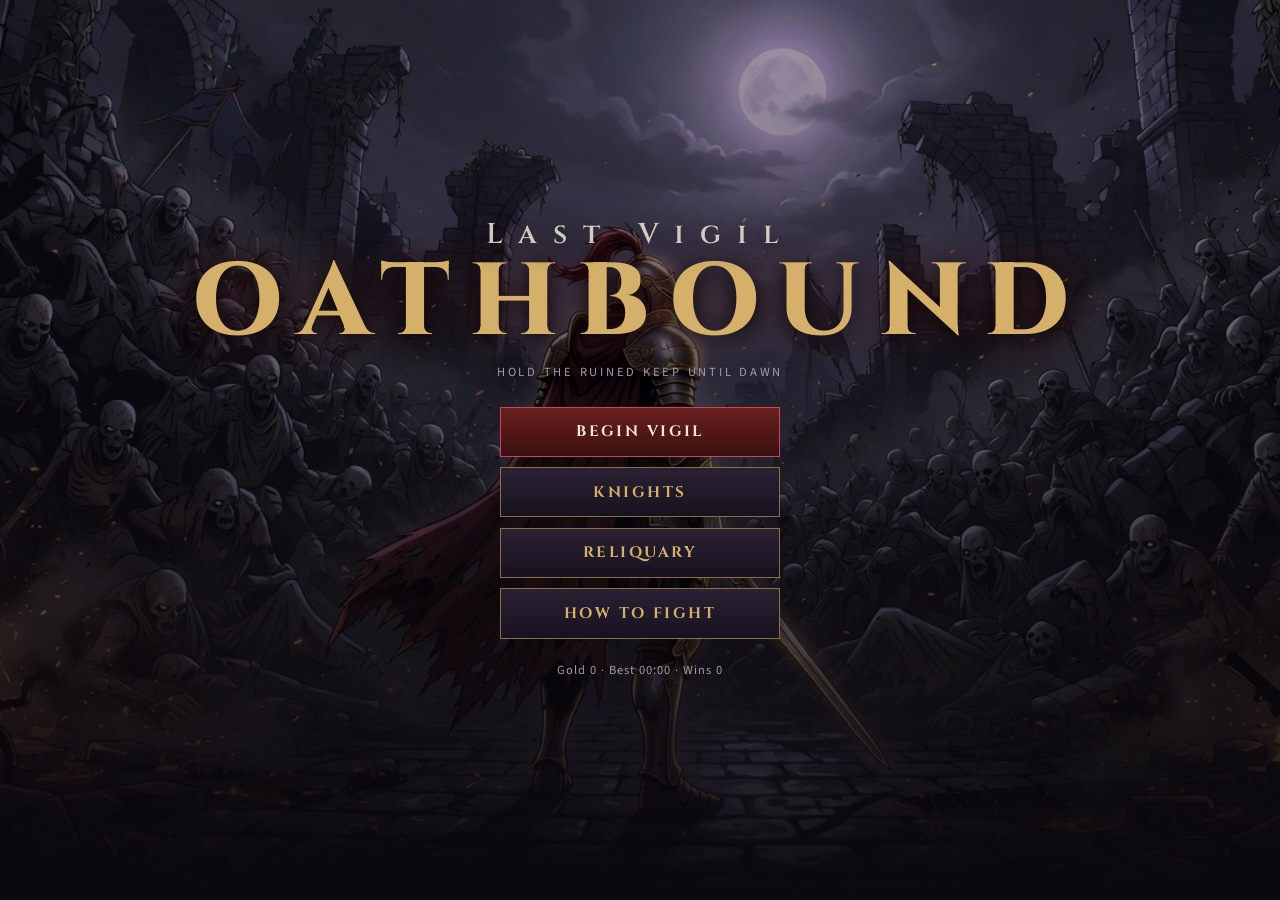
==== index.html @ 6cf6b9b5 "Initial commit: Oathbound Last Vigil Browser horde-survivor with knights, weapon evolutions, bosses," ====
<!DOCTYPE html>
<html lang="en">
<head>
  <meta charset="UTF-8" />
  <meta name="viewport" content="width=device-width, initial-scale=1, user-scalable=no" />
  <title>Oathbound — Last Vigil</title>
  <link rel="preconnect" href="https://fonts.googleapis.com" />
  <link rel="preconnect" href="https://fonts.gstatic.com" crossorigin />
  <link href="https://fonts.googleapis.com/css2?family=Cinzel:wght@600;800&family=Source+Sans+3:wght@400;600;700&display=swap" rel="stylesheet" />
  <link rel="stylesheet" href="css/style.css" />
</head>
<body>
  <canvas id="game"></canvas>

  <div id="hud">
    <div class="top">
      <div class="stat"><div class="k">Vigil</div><div class="v" id="hud-time">00:00</div></div>
      <div class="stat"><div class="k">Slain</div><div class="v" id="hud-kills">0</div></div>
      <div class="stat"><div class="k">Gold</div><div class="v" id="hud-gold">0</div></div>
      <div class="stat"><div class="k">Level</div><div class="v" id="hud-lv">1</div></div>
    </div>
    <div id="banner"></div>
    <div id="dash-pip"><i id="dash-fill"></i></div>
    <div class="bottom">
      <div class="bars">
        <div class="bar hp"><i id="hp-fill"></i><div class="lbl" id="hp-lbl">100 / 100</div></div>
        <div class="bar xp"><i id="xp-fill"></i><div class="lbl" id="xp-lbl">0 / 10</div></div>
      </div>
      <div id="weapon-dock"></div>
    </div>
  </div>

  <div id="overlay">
    <div class="layer show" id="title-screen">
      <div class="brand">
        <h1><span>Last Vigil</span>OATHBOUND</h1>
        <p class="tag">Hold the ruined keep until dawn</p>
      </div>
      <div class="menu-col">
        <button class="btn primary" id="btn-play">Begin Vigil</button>
        <button class="btn" id="btn-chars">Knights</button>
        <button class="btn" id="btn-meta">Reliquary</button>
        <button class="btn" id="btn-help">How to Fight</button>
      </div>
      <p class="tiny" id="title-meta">Gold 0 · Best 00:00</p>
    </div>

    <div class="layer" id="chars">
      <div class="panel">
        <h2>Choose Your Knight</h2>
        <div class="row" id="char-list"></div>
        <div class="row" style="margin-top:1rem">
          <button class="btn" id="chars-back">Back</button>
        </div>
      </div>
    </div>

    <div class="layer" id="meta">
      <div class="panel" style="min-width:min(560px,92vw)">
        <h2>Reliquary</h2>
        <p class="tiny" id="meta-gold" style="margin-top:0">Permanent gold: 0</p>
        <div id="meta-list"></div>
        <div class="row" style="margin-top:1rem">
          <button class="btn" id="meta-back">Back</button>
        </div>
      </div>
    </div>

    <div class="layer" id="help">
      <div class="panel" style="min-width:min(520px,92vw)">
        <h2>How to Fight</h2>
        <div class="help-grid">
          <b>WASD / Arrows</b><span>Move through the keep</span>
          <b>Shift or Space</b><span>Dash — brief invulnerability</span>
          <b>Mouse</b><span>Aim directional weapons</span>
          <b>Esc / P</b><span>Pause</span>
          <b>1 2 3</b><span>Pick a level-up blessing</span>
        </div>
        <p style="color:var(--ash);line-height:1.45;margin-bottom:1rem">
          Weapons strike on their own. Collect pale souls to level up and choose blessings.
          Pair a weapon with the right virtue to evolve it. Bosses arrive at 3:00 and 6:00.
          At 8:30 the Dawn Eater comes. Slay it to see the sun.
        </p>
        <div class="row"><button class="btn" id="help-back">Back</button></div>
      </div>
    </div>

    <div class="layer" id="levelup">
      <div class="panel">
        <h2>A Blessing</h2>
        <div class="cards" id="level-cards"></div>
      </div>
    </div>

    <div class="layer" id="shop">
      <div class="panel">
        <h2>Wandering Armorer</h2>
        <p class="tiny" id="shop-gold" style="margin-top:0">Gold 0</p>
        <div class="row" id="shop-list"></div>
        <div class="row" style="margin-top:1rem">
          <button class="btn primary" id="shop-leave">Return to the fight</button>
        </div>
      </div>
    </div>

    <div class="layer" id="pause">
      <div class="panel" style="min-width:280px">
        <h2>Paused</h2>
        <div class="menu-col">
          <button class="btn primary" id="pause-resume">Resume</button>
          <button class="btn" id="pause-quit">Abandon Vigil</button>
        </div>
      </div>
    </div>

    <div class="layer" id="end">
      <div class="panel" style="min-width:min(420px,92vw)">
        <div class="big" id="end-title">Fallen</div>
        <div class="sub" id="end-sub">The keep is lost.</div>
        <div class="stats-grid" id="end-stats"></div>
        <div class="row">
          <button class="btn primary" id="end-again">Another Vigil</button>
          <button class="btn" id="end-menu">Main Hall</button>
        </div>
      </div>
    </div>
  </div>

  <div id="gold-chip"></div>
  <script src="js/game.js"></script>
</body>
</html>
---- css/style.css ----
:root {
  --ink: #0b090e;
  --panel: #16111c;
  --panel-2: #1e1726;
  --gold: #d4b06a;
  --gold-dim: #8a7040;
  --crimson: #b43333;
  --ash: #a39aaa;
  --cream: #efe6d4;
  --ok: #7dcf8a;
}

* { box-sizing: border-box; margin: 0; padding: 0; }

html, body {
  width: 100%;
  height: 100%;
  overflow: hidden;
  background: var(--ink);
  color: var(--cream);
  font-family: "Source Sans 3", "Segoe UI", sans-serif;
  user-select: none;
}

canvas#game {
  display: block;
  width: 100vw;
  height: 100vh;
  cursor: crosshair;
}

#overlay {
  position: fixed;
  inset: 0;
  pointer-events: none;
  z-index: 5;
}

#overlay .layer {
  position: absolute;
  inset: 0;
  display: none;
  pointer-events: auto;
  align-items: center;
  justify-content: center;
}

#overlay .layer.show { display: flex; }

/* —— Title —— */
#title-screen {
  flex-direction: column;
  background:
    linear-gradient(180deg, rgba(8,6,10,.35) 0%, rgba(8,6,10,.72) 70%, #0b090e 100%),
    url("../assets/sprites/title.jpg") center / cover no-repeat;
}

#title-screen .brand {
  text-align: center;
  margin-bottom: 1.6rem;
  text-shadow: 0 4px 24px #000, 0 0 40px rgba(180, 40, 40, .35);
}

#title-screen h1 {
  font-family: Cinzel, Palatino, Georgia, serif;
  font-weight: 800;
  font-size: clamp(3.2rem, 8vw, 6.4rem);
  letter-spacing: .18em;
  color: var(--gold);
  line-height: .95;
}

#title-screen h1 span {
  display: block;
  font-size: .28em;
  letter-spacing: .55em;
  color: var(--cream);
  font-weight: 600;
  margin-bottom: .4rem;
  opacity: .85;
}

#title-screen p.tag {
  margin-top: .7rem;
  letter-spacing: .22em;
  text-transform: uppercase;
  font-size: .78rem;
  color: var(--ash);
}

.menu-col {
  display: flex;
  flex-direction: column;
  gap: .65rem;
  min-width: 280px;
}

button.btn {
  appearance: none;
  border: 1px solid var(--gold-dim);
  background: linear-gradient(180deg, #2a2133, #17121f);
  color: var(--gold);
  font-family: Cinzel, Palatino, Georgia, serif;
  font-weight: 700;
  letter-spacing: .16em;
  text-transform: uppercase;
  padding: .85rem 1.2rem;
  font-size: .95rem;
  cursor: pointer;
  transition: transform .12s, border-color .12s, background .12s;
}

button.btn:hover {
  transform: translateY(-1px);
  border-color: var(--gold);
  background: linear-gradient(180deg, #3a2d44, #1d1726);
}

button.btn.primary {
  background: linear-gradient(180deg, #6a1f1f, #3a1010);
  border-color: #c45;
  color: var(--cream);
}

button.btn:disabled {
  opacity: .45;
  cursor: not-allowed;
  transform: none;
}

.tiny {
  margin-top: 1.4rem;
  font-size: .78rem;
  letter-spacing: .08em;
  color: var(--ash);
  text-align: center;
}

/* —— Shared panels —— */
.panel {
  background: linear-gradient(180deg, rgba(28, 20, 36, .96), rgba(12, 9, 16, .96));
  border: 1px solid var(--gold-dim);
  box-shadow: 0 20px 60px rgba(0,0,0,.55), inset 0 0 40px rgba(212,176,106,.04);
  padding: 1.4rem 1.5rem 1.3rem;
  max-width: min(1080px, 96vw);
  max-height: 92vh;
  overflow: auto;
}

.panel h2 {
  font-family: Cinzel, Palatino, Georgia, serif;
  color: var(--gold);
  letter-spacing: .16em;
  font-size: 1.35rem;
  text-align: center;
  margin-bottom: 1rem;
}

.row { display: flex; gap: .8rem; flex-wrap: wrap; justify-content: center; }

/* —— Characters —— */
.char-card {
  width: 230px;
  background: var(--panel-2);
  border: 1px solid #3a3044;
  padding: .8rem;
  cursor: pointer;
  text-align: center;
  transition: border-color .12s, transform .12s;
}

.char-card:hover { border-color: var(--gold); transform: translateY(-2px); }
.char-card.locked { opacity: .55; cursor: default; }
.char-card.locked:hover { transform: none; border-color: #3a3044; }
.char-card img {
  width: 160px;
  height: 180px;
  object-fit: contain;
  image-rendering: auto;
}
.char-card h3 {
  font-family: Cinzel, Palatino, Georgia, serif;
  color: var(--gold);
  margin: .35rem 0 .2rem;
  letter-spacing: .08em;
}
.char-card p { font-size: .82rem; color: var(--ash); line-height: 1.35; }
.char-card .cost { color: var(--gold); margin-top: .35rem; font-size: .8rem; }

/* —— HUD —— */
#hud {
  position: fixed;
  inset: 0;
  pointer-events: none;
  z-index: 4;
  display: none;
}
#hud.show { display: block; }

#hud .top {
  position: absolute;
  top: 14px;
  left: 0;
  right: 0;
  display: flex;
  justify-content: center;
  gap: 2.2rem;
  font-family: Cinzel, Palatino, Georgia, serif;
  letter-spacing: .12em;
  text-shadow: 0 2px 8px #000;
}

#hud .top .stat { text-align: center; min-width: 72px; }
#hud .top .k { font-size: .62rem; color: var(--ash); }
#hud .top .v { font-size: 1.35rem; color: var(--gold); }

#hud .bottom {
  position: absolute;
  left: 16px;
  right: 16px;
  bottom: 14px;
  display: flex;
  align-items: flex-end;
  justify-content: space-between;
  gap: 16px;
}

.bars { width: min(420px, 46vw); }
.bar {
  height: 12px;
  background: #1a1218;
  border: 1px solid #3a2a28;
  margin-top: 5px;
  position: relative;
  overflow: hidden;
}
.bar > i {
  display: block;
  height: 100%;
  width: 40%;
  background: linear-gradient(90deg, #6a1818, #d04040);
}
.bar.xp > i { background: linear-gradient(90deg, #3a5a88, #8ec4ff); }
.bar .lbl {
  position: absolute;
  inset: 0;
  font-size: 10px;
  display: flex;
  align-items: center;
  justify-content: center;
  color: #fff;
  text-shadow: 0 1px 2px #000;
  letter-spacing: .08em;
}

#weapon-dock {
  display: flex;
  gap: 6px;
  flex-wrap: wrap;
  justify-content: flex-end;
  max-width: 46vw;
}

.wep {
  width: 42px;
  height: 42px;
  border: 1px solid #5a4830;
  background: #161018;
  position: relative;
  display: grid;
  place-items: center;
  font-size: 18px;
}
.wep b {
  position: absolute;
  right: 2px;
  bottom: 1px;
  font-size: 10px;
  color: var(--gold);
}

#dash-pip {
  position: absolute;
  left: 16px;
  bottom: 58px;
  width: 72px;
  height: 6px;
  background: #22181c;
  border: 1px solid #4a3030;
}
#dash-pip > i {
  display: block;
  height: 100%;
  background: #d4b06a;
}

#banner {
  position: absolute;
  top: 18%;
  left: 0;
  right: 0;
  text-align: center;
  font-family: Cinzel, Palatino, Georgia, serif;
  font-size: 2rem;
  letter-spacing: .22em;
  color: var(--gold);
  text-shadow: 0 4px 20px #000;
  opacity: 0;
  transition: opacity .25s;
  pointer-events: none;
}
#banner.show { opacity: 1; }

/* —— Cards —— */
#levelup, #shop, #pause, #end, #meta, #help, #chars {
  background: rgba(6,4,8,.62);
}

.cards { display: flex; gap: 12px; flex-wrap: wrap; justify-content: center; }

.card {
  width: 220px;
  min-height: 210px;
  background: linear-gradient(180deg, #241b2c, #140f18);
  border: 1px solid #6a5438;
  padding: 1rem .9rem;
  cursor: pointer;
  display: flex;
  flex-direction: column;
  gap: .45rem;
  transition: transform .12s, border-color .12s;
}
.card:hover { transform: translateY(-3px); border-color: var(--gold); }
.card.evo { border-color: #d4b06a; box-shadow: 0 0 18px rgba(212,176,106,.25); }
.card .ico { font-size: 1.8rem; }
.card h3 {
  font-family: Cinzel, Palatino, Georgia, serif;
  font-size: 1.05rem;
  color: var(--gold);
}
.card .kind { font-size: .7rem; letter-spacing: .14em; text-transform: uppercase; color: var(--ash); }
.card p { font-size: .86rem; color: var(--cream); line-height: 1.35; flex: 1; }
.card .lv { font-size: .75rem; color: var(--ok); }

.shop-item {
  width: 200px;
  background: #1a1420;
  border: 1px solid #4a3a2a;
  padding: .85rem;
}
.shop-item h3 { font-family: Cinzel, Palatino, Georgia, serif; color: var(--gold); font-size: 1rem; }
.shop-item p { font-size: .82rem; color: var(--ash); margin: .35rem 0 .6rem; }
.shop-item .price { color: var(--gold); margin-bottom: .45rem; }

.meta-row {
  display: grid;
  grid-template-columns: 1fr auto auto;
  gap: .6rem;
  align-items: center;
  padding: .45rem 0;
  border-bottom: 1px solid #2a2230;
  font-size: .95rem;
}

#end .big {
  font-family: Cinzel, Palatino, Georgia, serif;
  font-size: 2.2rem;
  letter-spacing: .14em;
  text-align: center;
  color: var(--gold);
  margin-bottom: .4rem;
}
#end .sub { text-align: center; color: var(--ash); margin-bottom: 1rem; }
.stats-grid {
  display: grid;
  grid-template-columns: 1fr 1fr;
  gap: .4rem 1.4rem;
  margin: 0 auto 1.1rem;
  max-width: 360px;
  font-size: .95rem;
}
.stats-grid span { color: var(--ash); }
.stats-grid b { color: var(--gold); float: right; }

.help-grid {
  display: grid;
  grid-template-columns: 120px 1fr;
  gap: .35rem .8rem;
  font-size: .95rem;
  margin-bottom: 1rem;
}
.help-grid b { color: var(--gold); font-family: Cinzel, Palatino, Georgia, serif; }

#gold-chip {
  position: absolute;
  top: 16px;
  right: 18px;
  font-family: Cinzel, Palatino, Georgia, serif;
  color: var(--gold);
  letter-spacing: .08em;
}
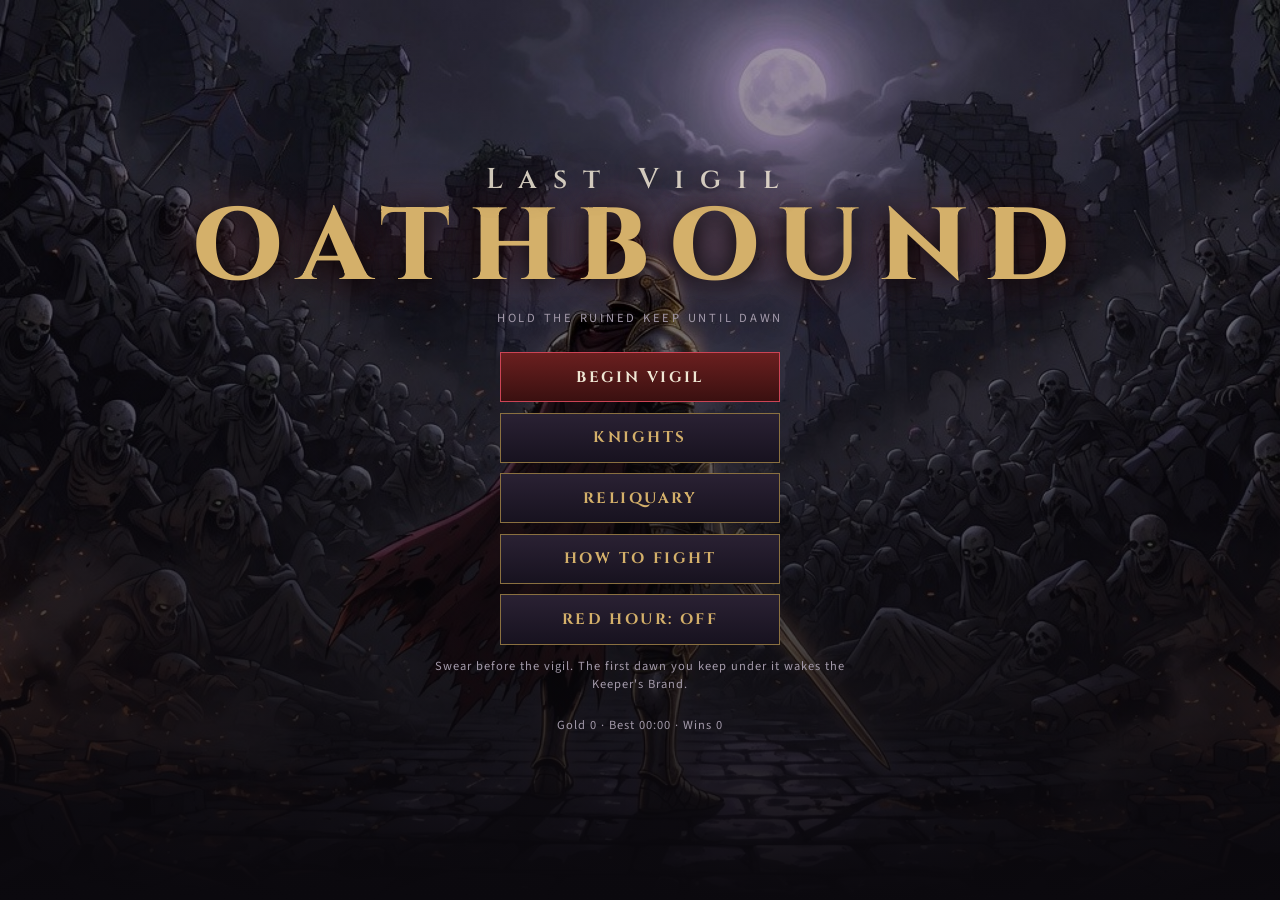
==== commit 66a00088: "Keep the vigil in the courtyard and make the build systems stick. Walls and gates replace the open f" ====
--- a/index.html
+++ b/index.html
@@ -18,6 +18,10 @@
       <div class="stat"><div class="k">Slain</div><div class="v" id="hud-kills">0</div></div>
       <div class="stat"><div class="k">Gold</div><div class="v" id="hud-gold">0</div></div>
       <div class="stat"><div class="k">Level</div><div class="v" id="hud-lv">1</div></div>
+    </div>
+    <div id="boss-wrap">
+      <div class="k" id="boss-name"></div>
+      <div class="bar"><i id="boss-fill"></i></div>
     </div>
     <div id="banner"></div>
     <div id="dash-pip"><i id="dash-fill"></i></div>
@@ -41,7 +45,9 @@
         <button class="btn" id="btn-chars">Knights</button>
         <button class="btn" id="btn-meta">Reliquary</button>
         <button class="btn" id="btn-help">How to Fight</button>
+        <button class="btn" id="btn-oath">Red Hour: Off</button>
       </div>
+      <p class="tiny" id="oath-note"></p>
       <p class="tiny" id="title-meta">Gold 0 · Best 00:00</p>
     </div>
 
@@ -71,15 +77,16 @@
         <h2>How to Fight</h2>
         <div class="help-grid">
           <b>WASD / Arrows</b><span>Move through the keep</span>
-          <b>Shift or Space</b><span>Dash — brief invulnerability</span>
+          <b>Shift or Space</b><span>Dash along your last direction</span>
           <b>Mouse</b><span>Aim directional weapons</span>
           <b>Esc / P</b><span>Pause</span>
           <b>1 2 3</b><span>Pick a level-up blessing</span>
         </div>
         <p style="color:var(--ash);line-height:1.45;margin-bottom:1rem">
-          Weapons strike on their own. Collect pale souls to level up and choose blessings.
-          Pair a weapon with the right virtue to evolve it. Bosses arrive at 3:00 and 6:00.
-          At 8:30 the Dawn Eater comes. Slay it to see the sun.
+          Weapons strike on their own. The dead come through the gates, and the oath holds you in the courtyard.
+          Collect pale souls to level up. A weapon's blessing names the virtue that evolves it at rank 6.
+          Bosses arrive at 3:00 and 6:00. At 8:30 the Dawn Eater comes. Slay it to see the sun.
+          Swear the Red Hour for faster gates, early elites, no field rations, and a richer dawn.
         </p>
         <div class="row"><button class="btn" id="help-back">Back</button></div>
       </div>
--- a/css/style.css
+++ b/css/style.css
@@ -311,6 +311,41 @@
 }
 #banner.show { opacity: 1; }
 
+#boss-wrap {
+  position: absolute;
+  top: 64px;
+  left: 50%;
+  transform: translateX(-50%);
+  width: min(460px, 72vw);
+  display: none;
+  text-align: center;
+}
+#boss-wrap.show { display: block; }
+#boss-wrap .k {
+  font-family: Cinzel, Palatino, Georgia, serif;
+  letter-spacing: .2em;
+  font-size: .72rem;
+  color: var(--gold);
+  margin-bottom: 4px;
+  text-shadow: 0 2px 8px #000;
+}
+#boss-wrap .bar { height: 11px; margin-top: 0; }
+#boss-wrap .bar > i {
+  width: 100%;
+  background: linear-gradient(90deg, #6a1818, #e0b15a);
+}
+
+button.btn.sworn {
+  background: linear-gradient(180deg, #5a1824, #2a0c12);
+  border-color: #c45;
+  color: #f3d2c8;
+}
+#oath-note {
+  max-width: 440px;
+  line-height: 1.4;
+  margin-top: .85rem;
+}
+
 /* —— Cards —— */
 #levelup, #shop, #pause, #end, #meta, #help, #chars {
   background: rgba(6,4,8,.62);
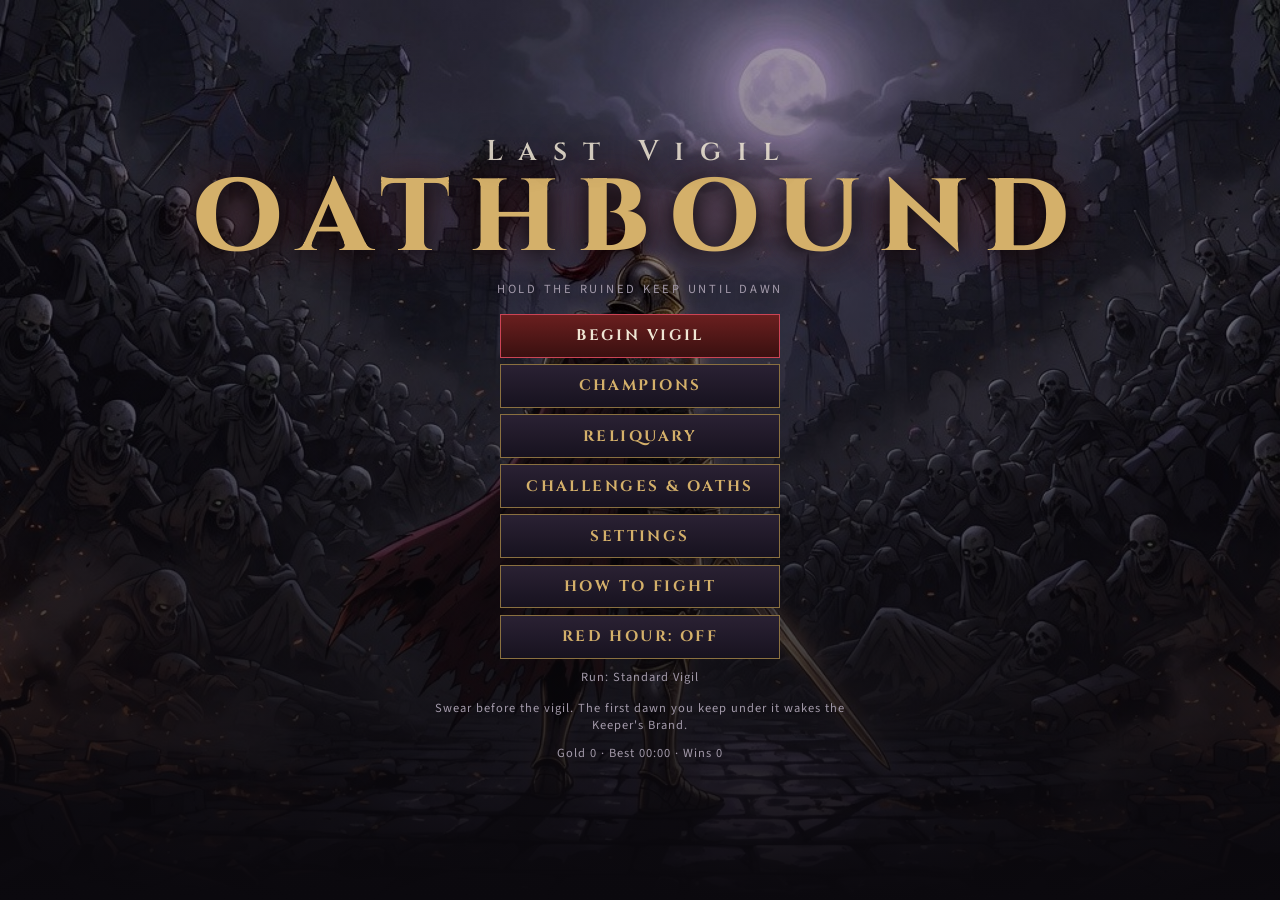
==== commit c183cf8d: "Add courtyard encounters, replay rewards, and gothic mage Add exploration objectives, navigation, cl" ====
--- a/index.html
+++ b/index.html
@@ -25,6 +25,8 @@
     </div>
     <div id="banner"></div>
     <div id="dash-pip"><i id="dash-fill"></i></div>
+    <div id="buff-row"></div>
+    <div id="exploration"><div id="hud-region">Central Courtyard</div><div id="objective"></div></div>
     <div class="bottom">
       <div class="bars">
         <div class="bar hp"><i id="hp-fill"></i><div class="lbl" id="hp-lbl">100 / 100</div></div>
@@ -42,18 +44,21 @@
       </div>
       <div class="menu-col">
         <button class="btn primary" id="btn-play">Begin Vigil</button>
-        <button class="btn" id="btn-chars">Knights</button>
+        <button class="btn" id="btn-chars">Champions</button>
         <button class="btn" id="btn-meta">Reliquary</button>
+        <button class="btn" id="btn-challenges">Challenges &amp; Oaths</button>
+        <button class="btn" id="btn-settings">Settings</button>
         <button class="btn" id="btn-help">How to Fight</button>
         <button class="btn" id="btn-oath">Red Hour: Off</button>
       </div>
+      <p class="tiny" id="title-modifier"></p>
       <p class="tiny" id="oath-note"></p>
       <p class="tiny" id="title-meta">Gold 0 · Best 00:00</p>
     </div>
 
     <div class="layer" id="chars">
       <div class="panel">
-        <h2>Choose Your Knight</h2>
+        <h2>Choose Your Champion</h2>
         <div class="row" id="char-list"></div>
         <div class="row" style="margin-top:1rem">
           <button class="btn" id="chars-back">Back</button>
@@ -79,11 +84,17 @@
           <b>WASD / Arrows</b><span>Move through the keep</span>
           <b>Shift or Space</b><span>Dash along your last direction</span>
           <b>Mouse</b><span>Aim directional weapons</span>
+          <b>E</b><span>Start a nearby landmark encounter</span>
+          <b>R (blessing)</b><span>Use a limited reroll</span>
           <b>Esc / P</b><span>Pause</span>
           <b>1 2 3</b><span>Pick a level-up blessing</span>
+          <b>Arrows + Enter</b><span>Choose and accept a blessing</span>
         </div>
         <p style="color:var(--ash);line-height:1.45;margin-bottom:1rem">
-          Weapons strike on their own. The dead come through the gates, and the oath holds you in the courtyard.
+          Weapons strike on their own. Explore the sprawling courtyard as the camera follows you.
+          The dead approach from beyond your view and surge through the gates.
+          Lit shrines stand around the central court and outer grounds. Walk onto one. It goes dark, then kindles again.
+          The minimap marks unexplored landmarks with ?. Discover the chapel, graveyard, armory, and breached gate. Press E near a landmark to accept its optional challenge and earn a build blessing plus 50 gold.
           Collect pale souls to level up. A weapon's blessing names the virtue that evolves it at rank 6.
           Bosses arrive at 3:00 and 6:00. At 8:30 the Dawn Eater comes. Slay it to see the sun.
           Swear the Red Hour for faster gates, early elites, no field rations, and a richer dawn.
@@ -95,7 +106,10 @@
     <div class="layer" id="levelup">
       <div class="panel">
         <h2>A Blessing</h2>
+        <p class="panel-note" id="blessing-source"></p>
         <div class="cards" id="level-cards"></div>
+        <div class="row reroll-row"><button class="btn" id="btn-reroll">R · Reroll</button></div>
+        <p class="tiny">Arrows to choose · Enter to accept · 1–3 or click to pick</p>
       </div>
     </div>
 
@@ -115,16 +129,36 @@
         <h2>Paused</h2>
         <div class="menu-col">
           <button class="btn primary" id="pause-resume">Resume</button>
+          <button class="btn" id="pause-settings">Settings</button>
           <button class="btn" id="pause-quit">Abandon Vigil</button>
         </div>
       </div>
     </div>
 
+    <div class="layer" id="challenges">
+      <div class="panel challenges-panel"><h2>Challenges &amp; Oaths</h2>
+        <p class="panel-note">Challenge rewards are granted once, at the end of a vigil.</p>
+        <div id="challenge-list"></div><h3 class="report-title">Next vigil</h3><div id="modifier-list"></div>
+        <div class="row"><button class="btn" id="challenges-back">Back</button></div>
+      </div>
+    </div>
+    <div class="layer" id="settings">
+      <div class="panel settings-panel"><h2>Settings</h2>
+        <label>Audio volume <input id="setting-volume" type="range" min="0" max="100" /></label>
+        <label><input id="setting-motion" type="checkbox" /> Screen shake</label>
+        <label><input id="setting-numbers" type="checkbox" /> Combat damage numbers</label>
+        <div class="row"><button class="btn" id="settings-back">Back</button></div>
+      </div>
+    </div>
     <div class="layer" id="end">
       <div class="panel" style="min-width:min(420px,92vw)">
         <div class="big" id="end-title">Fallen</div>
         <div class="sub" id="end-sub">The keep is lost.</div>
         <div class="stats-grid" id="end-stats"></div>
+        <p class="panel-note" id="end-cause"></p>
+        <p id="end-rewards"></p>
+        <h3 class="report-title">Damage by weapon</h3>
+        <div id="end-damage"></div>
         <div class="row">
           <button class="btn primary" id="end-again">Another Vigil</button>
           <button class="btn" id="end-menu">Main Hall</button>
@@ -134,6 +168,7 @@
   </div>
 
   <div id="gold-chip"></div>
+  <script src="js/art.js"></script>
   <script src="js/game.js"></script>
 </body>
 </html>
--- a/css/style.css
+++ b/css/style.css
@@ -213,6 +213,14 @@
 #hud .top .stat { text-align: center; min-width: 72px; }
 #hud .top .k { font-size: .62rem; color: var(--ash); }
 #hud .top .v { font-size: 1.35rem; color: var(--gold); }
+#hud .top {
+  top: 8px;
+  width: fit-content;
+  margin: 0 auto;
+  padding: 7px 18px 8px;
+  background: rgba(11, 9, 16, .82);
+  border-bottom: 1px solid rgba(212, 176, 106, .28);
+}
 
 #hud .bottom {
   position: absolute;
@@ -294,6 +302,16 @@
   background: #d4b06a;
 }
 
+#buff-row {
+  position: absolute;
+  left: 100px;
+  bottom: 52px;
+  font-size: 12px;
+  letter-spacing: .06em;
+  color: var(--gold);
+  text-shadow: 0 2px 6px #000;
+}
+
 #banner {
   position: absolute;
   top: 18%;
@@ -358,6 +376,7 @@
   min-height: 210px;
   background: linear-gradient(180deg, #241b2c, #140f18);
   border: 1px solid #6a5438;
+  outline: none;
   padding: 1rem .9rem;
   cursor: pointer;
   display: flex;
@@ -366,8 +385,17 @@
   transition: transform .12s, border-color .12s;
 }
 .card:hover { transform: translateY(-3px); border-color: var(--gold); }
+.card.selected {
+  transform: translateY(-3px);
+  border-color: var(--gold);
+  outline: 2px solid var(--gold);
+  outline-offset: 3px;
+}
 .card.evo { border-color: #d4b06a; box-shadow: 0 0 18px rgba(212,176,106,.25); }
 .card .ico { font-size: 1.8rem; }
+.relic-icon { width: 32px; height: 32px; object-fit: contain; vertical-align: middle; }
+.card .ico .relic-icon { width: 48px; height: 48px; }
+.wep .relic-icon { width: 34px; height: 34px; }
 .card h3 {
   font-family: Cinzel, Palatino, Georgia, serif;
   font-size: 1.05rem;
@@ -434,3 +462,78 @@
   color: var(--gold);
   letter-spacing: .08em;
 }
+
+/* Exploration and build clarity */
+#exploration { position:absolute; left:16px; top:86px; max-width:min(310px,45vw); padding:10px 12px; background:rgba(9,10,17,.82); border-left:2px solid var(--gold-dim); }
+#hud-region { color:var(--gold); font-family:Cinzel,Georgia,serif; font-size:12px; margin-bottom:5px; }
+#objective { color:var(--cream); font-size:12px; line-height:1.5; white-space:pre-line; }
+.panel-note { color:var(--ash); text-align:center; font-size:.85rem; margin:0 0 1rem; }
+.preview { color:#b9d8e5; font-size:.78rem; line-height:1.45; border-top:1px solid #49394e; padding-top:.5rem; }
+.recipe { color:var(--gold); font-size:.75rem; line-height:1.4; }
+.reroll-row { margin-top:1rem; }
+.report-title { font-family:Cinzel,Georgia,serif; color:var(--gold); font-size:.95rem; margin:1rem 0 .6rem; }
+#end-rewards { white-space:pre-line; color:var(--ok); font-size:.85rem; line-height:1.5; }
+#end-damage { color:var(--ash); font-size:.8rem; margin-bottom:1rem; }
+.damage-row { display:flex; justify-content:space-between; gap:20px; position:relative; padding:7px 0 10px; }
+.damage-row i { position:absolute; bottom:2px; left:0; height:3px; background:var(--gold-dim); }
+.damage-row b { color:var(--cream); }
+.challenges-panel { width:620px; }
+.challenge-row { padding:10px 0; border-bottom:1px solid #3a3044; }
+.challenge-row b { color:var(--gold); }
+.challenge-row p { color:var(--cream); font-size:.9rem; margin:4px 0; }
+.challenge-row small { color:var(--ash); }
+#modifier-list { display:grid; gap:8px; margin-bottom:1rem; }
+.modifier-card { text-align:left; padding:10px; border:1px solid #564363; background:#1b1422; color:var(--cream); cursor:pointer; }
+.modifier-card span,.modifier-card small { display:block; margin-top:5px; }
+.modifier-card small { color:var(--ash); }
+.modifier-card.chosen { border-color:var(--gold); background:#322436; }
+.modifier-card:disabled { opacity:.5; cursor:default; }
+.settings-panel { min-width:min(380px,90vw); }
+.settings-panel label { display:flex; align-items:center; gap:12px; justify-content:space-between; margin:18px 0; }
+input { accent-color:var(--gold); }
+#settings,#challenges { background:rgba(6,4,8,.75); }
+#title-screen { overflow:auto; padding:20px 0; }
+#title-screen .brand { margin-bottom:1rem; }
+#title-screen .menu-col { gap:.4rem; }
+#title-screen button.btn { padding:.65rem 1.2rem; }
+#title-modifier { margin-top:.6rem; }
+#title-meta { margin-top:.6rem; }
+@media (max-width:650px), (max-height:550px) {
+  #hud .top { left:10px; right:auto; margin:0; padding:6px 9px; gap:.6rem; }
+  #hud .top .stat { min-width:42px; }
+  #hud .top .v { font-size:1rem; }
+  #boss-wrap { top:65px; width:60vw; }
+  #exploration { top:100px; padding:5px 8px; max-width:220px; }
+  #objective { font-size:10px; }
+  #banner { top:35%; font-size:1.3rem; }
+  #title-screen h1 { font-size:2.6rem; }
+  #title-screen .brand { margin-bottom:.5rem; }
+  #title-screen button.btn { padding:.4rem .8rem; font-size:.8rem; }
+  #title-screen p.tag { font-size:.6rem; }
+  #title-screen .tiny { font-size:.68rem; }
+  .card { width:min(220px,75vw); padding:.65rem; }
+  .cards { gap:8px; }
+  #levelup .panel { padding:1rem; }
+}
+@media (prefers-reduced-motion:reduce) { * { transition:none !important; } }
+@media (max-height:550px) and (min-width:700px) {
+  #levelup .panel { padding:.7rem 1rem; }
+  #levelup h2 { font-size:1.1rem; margin-bottom:.45rem; }
+  #levelup .panel-note { margin-bottom:.6rem; font-size:.75rem; }
+  #levelup .card { gap:.3rem; min-height:0; }
+  #levelup .card .ico .relic-icon { width:32px; height:32px; }
+  #levelup .card h3 { font-size:.9rem; }
+  #levelup .card p { font-size:.75rem; }
+  #levelup .preview,#levelup .recipe { font-size:.68rem; }
+  #levelup .reroll-row { margin-top:.5rem; }
+  #levelup .btn { padding:.45rem .8rem; font-size:.75rem; }
+  #levelup .tiny { margin-top:.6rem; font-size:.65rem; }
+}
+@media (max-width:450px) {
+  #hud .top { gap:.3rem; padding:6px; }
+  #hud .top .stat { min-width:32px; }
+  #hud .top .k { font-size:.5rem; }
+  #hud .top .v { font-size:.85rem; }
+  #exploration { max-width:190px; top:145px; }
+}
+.char-card .mage-kit { margin-top:.5rem; color:#d0acf1; font-size:.75rem; line-height:1.5; }
